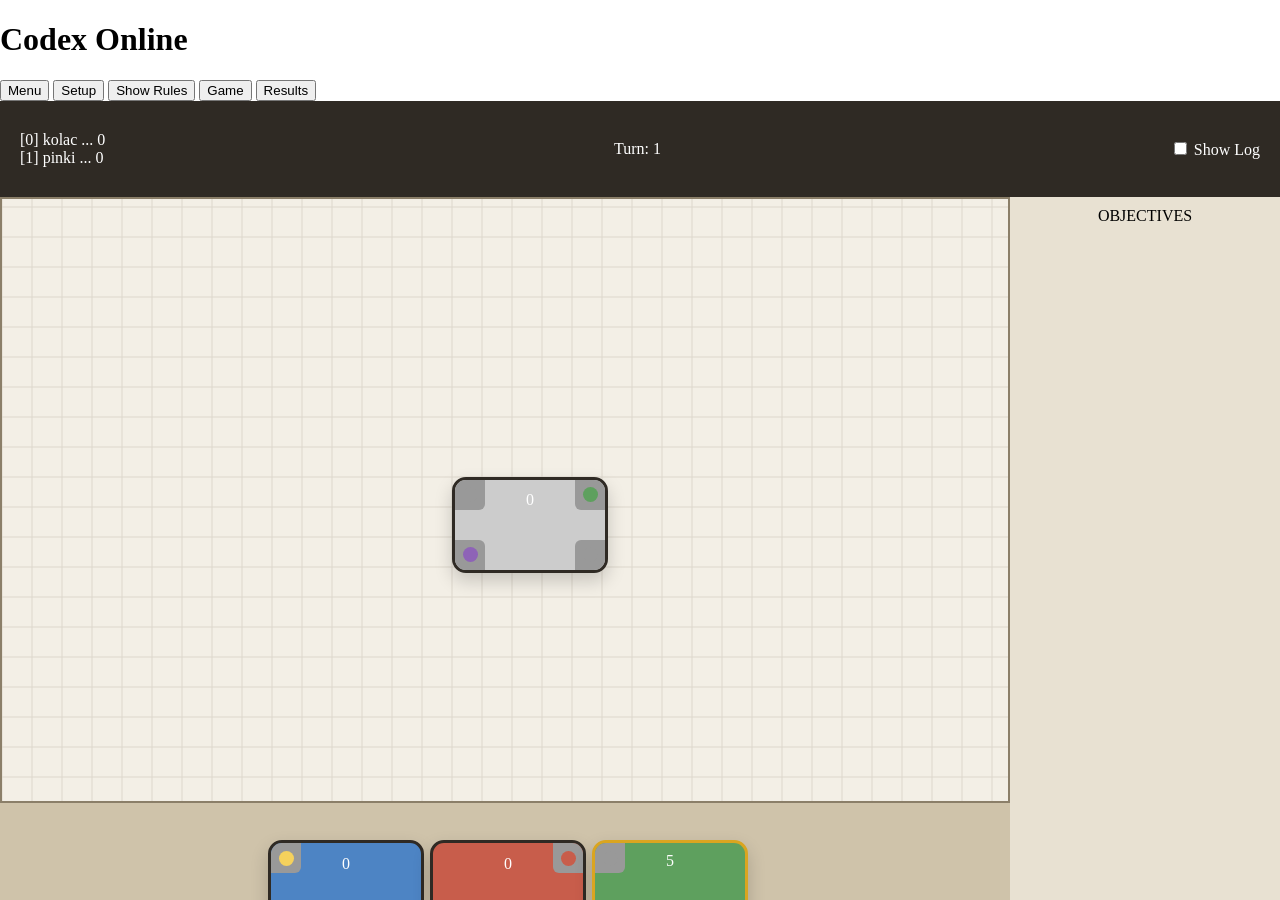
==== sem/src/index.html @ c05deab8 "first animations and corners!" ====
<!DOCTYPE html>
<html lang="en">

<head>
    <meta charset="UTF-8">
    <meta name="viewport" content="width=device-width, initial-scale=1.0">
    <title>Codex Online</title>
    <link rel="stylesheet" href="css/default.css">
    <link rel="stylesheet" href="css/game.css">
    <link rel="stylesheet" href="css/codex_card.css">
</head>

<body>
    <div class="app">
        <header class="app-header">
            <h1>Codex Online</h1>
            <flexbox>
                <button id="menu-button">Menu</button>
                <button id="setup-button">Setup</button>
                <button id="rules-button">Show Rules</button>
                <button id="game-button">Game</button>
                <button id="results-button">Results</button>
            </flexbox>
        </header>

        <main class="app-main">
            <section id="view-menu" hidden>TODO</section>
            <section id="view-setup" hidden>TODO</section>
            <section id="view-rules" hidden>TODO</section>
            <section id="view-game">

                <!-- Header -->
                <header class="game-header">
                    <div id="players-bar">
                        <div class="player active-player">
                            Koláč - 12 Points
                        </div>
                        <div class="player">
                            Pinki - 9 Points
                        </div>
                    </div>

                    <div id="turn-info">
                        Turn: 3 | Koláč
                    </div>
                    <div class="game-settings">
                        <input type="checkbox" name="show-log">
                        <label for="show-log">Show Log</label>
                    </div>
                </header>


                <!-- Main -->
                <div class="game-main">

                    <!-- Board -->
                    <div class="board-wrapper">
                        <div id="board-viewport">
                            <div id="board-container">
                                <svg id="board-svg" viewBox="0 0 6000 3600" preserveAspectRatio="xMidYMid meet">
                                    <rect x="0" y="0" width="6000" height="3600" fill="#f3efe6"></rect>

                                    <g id="board-grid"></g>
                                </svg>

                                <div id="board-cards-layer"></div>
                            </div>
                        </div>
                        <div id="draw-overlay">
                            <div class="draw-modal">
                                <div id="board-draw-layer"></div>
                            </div>
                        </div>
                        <!-- Hand -->
                        <div id="player-hand-layer"></div>
                        <div id="board-drag-layer"></div>
                    </div>



                    <!-- Side -->
                    <aside class="side-panel">
                        OBJECTIVES
                    </aside>

                </div>




            </section>
            <section id="view-results" hidden>TODO</section>
        </main>
    </div>
    <div id="turn-wait"></div>
</body>

<script type="module" src="js/components/codex_card.js"></script>
<script type="module" src="js/app.js"></script>


</html>
---- sem/src/css/game.css ----
html,
body {
    width: 100%;
    margin: 0;
    overflow: hidden;
}

.app {
    width: 100%;
    height: 100vh;
    display: flex;
    flex-direction: column;
    overflow: hidden;
}

.app-main,
#view-game,
.game-main,
.board-wrapper {
    min-width: 0;
}

.app-header {
    flex: 0 0 auto;
}

.app-main {
    flex: 1;
    min-height: 0;
}

#view-game {
    height: 100%;
    display: flex;
    flex-direction: column;
    background: #e8e1d2;
    opacity: 1;

    transition: opacity 0.4s ease, filter 0.4s ease;
}

#view-game.switching-players {
    opacity: 0.25;
    filter: blur(2px);
    transition: opacity 0.4s ease, filter 0.4s ease;
}

.game-header {
    flex: 0 0 auto;
    display: flex;
    justify-content: space-between;
    align-items: center;
    min-height: 72px;
    padding: 12px 20px;
    background: #2f2a24;
    color: white;
}

.game-main {
    flex: 1;
    min-height: 0;
    display: flex;
    overflow: hidden;
}

.board-wrapper {
    flex: 1;
    min-height: 0;
}

#board-viewport {
    max-width: 100%;
    height: 80%;
    overflow: auto;
    padding: 20px;
    border: 2px solid #8b7f69;
    background: #d8cfbd;
}

#board-container {
    position: relative;
    width: var(--board-w);
    height: var(--board-h);

    margin: 0 auto;
    border: 2px solid #8b7f69;
    background: #f3efe6;
}

#board-svg {
    position: absolute;
    inset: 0;
    width: 100%;
    height: 100%;
}

#board-cards-layer {
    position: absolute;
    inset: 0;
    overflow: visible;
}

/* Drag */

#board-drag-layer {
    position: fixed;
    inset: 0;
    z-index: 9999;
    pointer-events: none;
}

#board-drag-layer codex-card {
    position: absolute;
}



/* Grid*/

#board-grid {
    opacity: 0.2;
    stroke: #8a7f6b;
    stroke-width: 1;
}

/* Hand */

#player-hand-layer {
    max-width: 100vw;
    position: relative;
    bottom: 0;
    min-height: 140px;
    display: flex;
    align-items: center;
    justify-content: center;
    gap: 12px;
    padding: 12px;
    background: #cfc3aa;
}

#player-hand-layer>codex-card {
    position: relative;
}



/* Header*/

.active-player {
    color: green;
}

/* Side */

.side-panel {
    width: 250px;
    background: #e8e1d2;
    /*border-left: 1px solid #ccc;*/
    padding: 10px;
    display: flex;
    align-items: center;
    flex-direction: column;
}

/* Hand */

.player-hand {
    height: 140px;
    background: #ddd;
    display: flex;
    justify-content: center;
    align-items: center;
    gap: 10px;
}

/* draw pile */

#draw-overlay {
    position: fixed;
    inset: 0;

    display: flex;
    justify-content: center;
    align-items: center;

    background: rgba(0, 0, 0, 0.6);
    z-index: 9999;

    opacity: 0;
    transform: translateY(100vh);
    /* move down somewhere to hell */
    transition: opacity 1s ease;
}

#draw-overlay.shown {
    opacity: 1;
    transform: translateY(0);
    transition: transform 1s ease, opacity 1s ease;
}

.draw-modal {
    background: #f3efe6;
    border: 2px solid #8b7f69;
    border-radius: 16px;

    padding: 20px;

    max-width: 90vw;
    max-height: 80vh;

    overflow: auto;

    box-shadow: 0 10px 40px rgba(0, 0, 0, 0.5);
}

#board-draw-layer {
    display: flex;
    gap: 30px;
    align-items: center;
}

.draw-section {
    display: flex;
    flex-direction: column;
    gap: 8px;
}

.draw-row {
    display: flex;
    align-items: center;
    gap: 10px;
}

.shown-cards {
    display: flex;
    gap: 8px;
}

.deck-button {
    width: 90px;
    height: 120px;
    border-radius: 12px;
    border: 2px solid #333;
    background: #ddd3bd;
    cursor: pointer;
}

.deck-button.gold {
    background: #d6bc67;
}

#board-draw-layer codex-card {
    position: relative;
}

/* Animations */

#turn-wait {
    position: fixed;
    top: 50%;
    left: 50%;
    z-index: 999;
    background: #2f2a24;
    color: white;
    padding: 12px 24px;
    border-radius: 999px;

    opacity: 0;
    pointer-events: none;

    transform: translateX(-50%) translateY(-20px);
    transition: opacity 0.25s ease, transform 0.25s ease;
}

#turn-wait.visible {
    opacity: 1;
    transform: translateX(-50%) translateY(0);
}
---- sem/src/css/codex_card.css ----
@import "./settings.css";

codex-card {
    position: absolute;
    display: block;
    width: var(--card-w);
    height: var(--card-h);
    cursor: grab;
    user-select: none;
    touch-action: none;
}

.hand-card-enter {
    opacity: 0;
    transform: translateY(40px) rotateY(90deg);
    transition: opacity 0.45s ease, transform 0.45s ease;
}

.hand-card-enter.visible {
    opacity: 1;
    transform: translateY(0) rotateY(0);
}

codex-card.dragging {
    cursor: grabbing;
    z-index: 1000;
}

codex-card .card-root {
    position: relative;
    width: 100%;
    height: 100%;
    border-radius: 14px;
    border: 3px solid #2f2a24;
    background: var(--card-bg, #999);
    box-shadow: 0 8px 18px rgba(0, 0, 0, 0.18);
    color: white;
    overflow: hidden;

    .tl.back {
        border-radius: 20% 0 20% 0;
    }

    .tr.back {
        border-radius: 0 20% 0 20%;
    }

    .bl.back {
        border-radius: 0 20% 0 20%;
    }

    .br.back {
        border-radius: 20% 0 20% 0;
    }
}

codex-card .card-root.golden {
    border: 3px solid goldenrod;
}

codex-card .card-center {
    position: absolute;
    inset: 0;
    display: flex;
    flex-direction: column;
    align-items: center;
    justify-content: space-evenly;
    gap: 4px;
    text-align: center;
}

codex-card .corner.back {
    position: absolute;
    width: var(--unit);
    height: var(--unit);

    color: #222;
    display: flex;
    align-items: center;
    justify-content: center;
    font-size: 12px;
    font-weight: bold;
}

codex-card .corner.back.active {
    background-color: #999;
}

/* Symbol */

.symbol {
    width: 8px;
    height: 8px;
    border: 1px solid black;
    border-radius: 50%;
    margin: auto;
}

.requirements {
    display: flex;
    align-items: center;
    justify-content: space-around;
    gap: 3px;
}

.debug {
    visibility: hidden;
}


codex-card .corner {
    width: 50%;
    height: 50%;
    border-radius: 50%;
    margin: auto;
}

codex-card .tl {
    top: 0px;
    left: 0px;
}

codex-card .tr {
    top: 0px;
    right: 0px;
}

codex-card .br {
    bottom: 0px;
    right: 0px;
}

codex-card .bl {
    bottom: 0px;
    left: 0px;
}

codex-card.dragging {
    z-index: 1000;
}
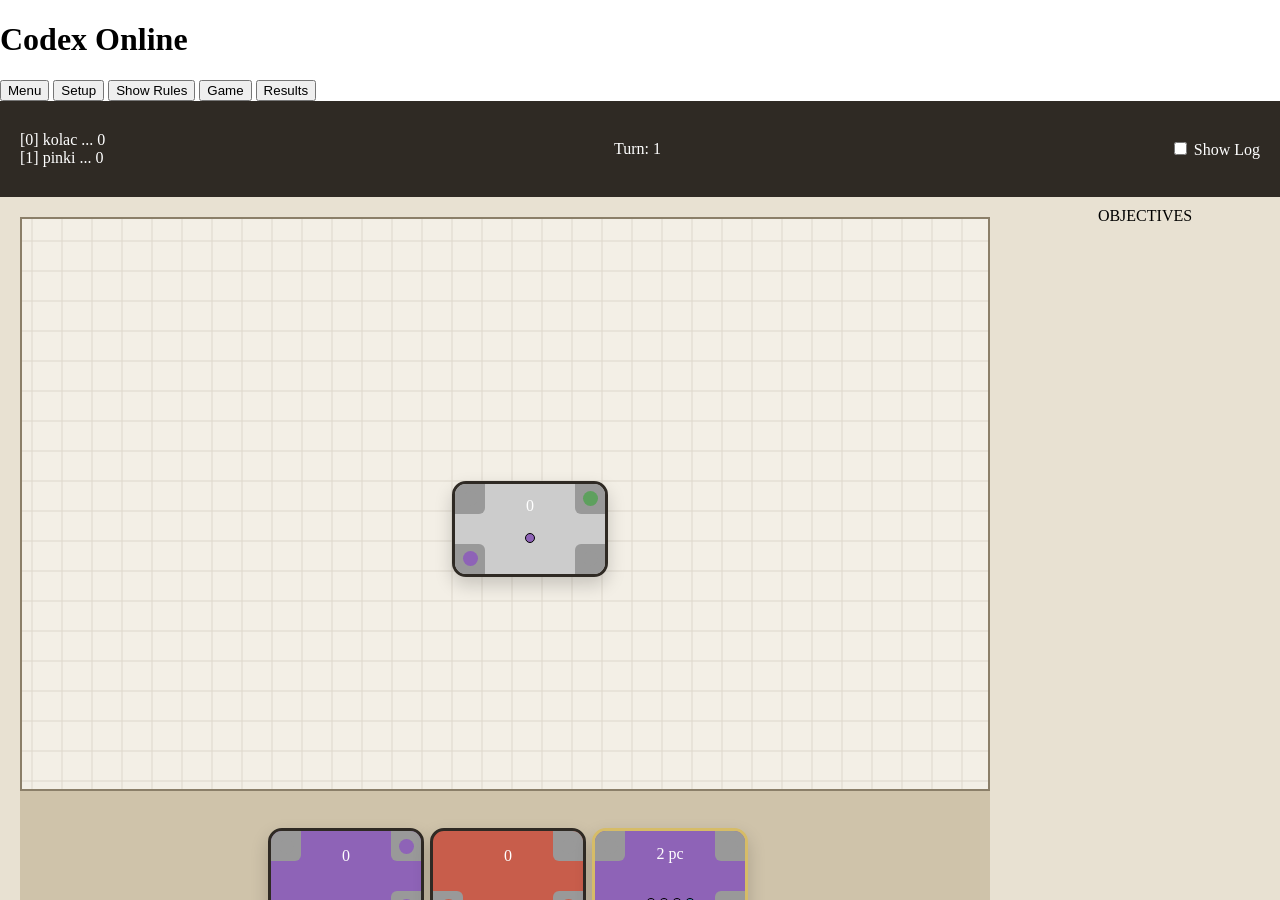
==== commit d387c7c8: "working on menu" ====
--- a/sem/src/index.html
+++ b/sem/src/index.html
@@ -7,6 +7,7 @@
     <title>Codex Online</title>
     <link rel="stylesheet" href="css/default.css">
     <link rel="stylesheet" href="css/game.css">
+    <link rel="stylesheet" href="css/menu.css">
     <link rel="stylesheet" href="css/codex_card.css">
 </head>
 
@@ -24,10 +25,17 @@
         </header>
 
         <main class="app-main">
-            <section id="view-menu" hidden>TODO</section>
-            <section id="view-setup" hidden>TODO</section>
-            <section id="view-rules" hidden>TODO</section>
-            <section id="view-game">
+            <section id="view-menu">
+                <div class="menu-container">
+                    <div class="menu-list">
+                        <button id="play-button">Play</button>
+                        <button id="rules-button">Rules</button>
+                    </div>
+                </div>
+            </section>
+            <section id="view-setup">TODO</section>
+            <section id="view-rules">TODO</section>
+            <section id="view-game" class="show-view">
 
                 <!-- Header -->
                 <header class="game-header">
@@ -89,7 +97,7 @@
 
 
             </section>
-            <section id="view-results" hidden>TODO</section>
+            <section id="view-results">TODO</section>
         </main>
     </div>
     <div id="turn-wait"></div>
--- a/sem/src/css/default.css
+++ b/sem/src/css/default.css
@@ -0,0 +1,9 @@
+
+
+.app-main > section{
+    display: none;
+}
+
+.show-view{
+    display: flex !important;
+}
--- a/sem/src/css/game.css
+++ b/sem/src/css/game.css
@@ -31,9 +31,8 @@
 
 #view-game {
     height: 100%;
-    display: flex;
-    flex-direction: column;
-    background: #e8e1d2;
+    flex-direction: column;
+    background: var(--c-lighter);
     opacity: 1;
 
     transition: opacity 0.4s ease, filter 0.4s ease;
@@ -52,7 +51,7 @@
     align-items: center;
     min-height: 72px;
     padding: 12px 20px;
-    background: #2f2a24;
+    background: var(--c-dark);
     color: white;
 }
 
@@ -66,6 +65,7 @@
 .board-wrapper {
     flex: 1;
     min-height: 0;
+    padding: 20px;
 }
 
 #board-viewport {
@@ -73,8 +73,8 @@
     height: 80%;
     overflow: auto;
     padding: 20px;
-    border: 2px solid #8b7f69;
-    background: #d8cfbd;
+    border: 2px solid var(--c-normal);
+    background: var(--c-light);
 }
 
 #board-container {
@@ -83,8 +83,8 @@
     height: var(--board-h);
 
     margin: 0 auto;
-    border: 2px solid #8b7f69;
-    background: #f3efe6;
+    border: 2px solid var(--c-normal);
+    background: var(--c-board);
 }
 
 #board-svg {
@@ -119,7 +119,7 @@
 
 #board-grid {
     opacity: 0.2;
-    stroke: #8a7f6b;
+    stroke: var(--c-normal);
     stroke-width: 1;
 }
 
@@ -154,7 +154,7 @@
 
 .side-panel {
     width: 250px;
-    background: #e8e1d2;
+    background: var(--c-side);
     /*border-left: 1px solid #ccc;*/
     padding: 10px;
     display: flex;
@@ -166,7 +166,7 @@
 
 .player-hand {
     height: 140px;
-    background: #ddd;
+    background: var(--c-hand);
     display: flex;
     justify-content: center;
     align-items: center;
@@ -199,8 +199,8 @@
 }
 
 .draw-modal {
-    background: #f3efe6;
-    border: 2px solid #8b7f69;
+    background: var(--c-light);
+    border: 2px solid var(--c-normal);
     border-radius: 16px;
 
     padding: 20px;
@@ -241,12 +241,12 @@
     height: 120px;
     border-radius: 12px;
     border: 2px solid #333;
-    background: #ddd3bd;
+    background: var(--c-hand);
     cursor: pointer;
 }
 
 .deck-button.gold {
-    background: #d6bc67;
+    background: var(--c-gold);
 }
 
 #board-draw-layer codex-card {
@@ -260,7 +260,7 @@
     top: 50%;
     left: 50%;
     z-index: 999;
-    background: #2f2a24;
+    background: var(--c-dark);
     color: white;
     padding: 12px 24px;
     border-radius: 999px;
--- a/sem/src/css/menu.css
+++ b/sem/src/css/menu.css
@@ -0,0 +1,33 @@
+.menu-container{
+    width: 100vw;
+    height: 100vh;
+    background: var(--c-light);
+}
+
+.menu-list{
+    width: 30%;
+    margin: auto;
+    padding-top: 200px;
+    display: flex;
+    align-items: center;
+    gap: 60px;
+    flex-direction: column;
+    justify-content: space-around;
+    align-content: center;
+}
+
+.menu-list button{
+    font-family: 'Segoe UI', Tahoma, Geneva, Verdana, sans-serif;
+    font-size: 48px;
+    background: var(--c-normal);
+    padding: 20px;
+    min-width: 450px;
+    border-radius: 20px;
+    box-shadow: 0 10px 40px rgba(0, 0, 0, 0.5);
+
+    transition: transform 0.2s ease;
+}
+
+.menu-list button:hover{
+    transform: translateY(-5px);
+}
--- a/sem/src/css/codex_card.css
+++ b/sem/src/css/codex_card.css
@@ -31,7 +31,7 @@
     width: 100%;
     height: 100%;
     border-radius: 14px;
-    border: 3px solid #2f2a24;
+    border: 3px solid var(--c-dark);
     background: var(--card-bg, #999);
     box-shadow: 0 8px 18px rgba(0, 0, 0, 0.18);
     color: white;
@@ -55,7 +55,7 @@
 }
 
 codex-card .card-root.golden {
-    border: 3px solid goldenrod;
+    border: 3px solid var(--c-gold);
 }
 
 codex-card .card-center {
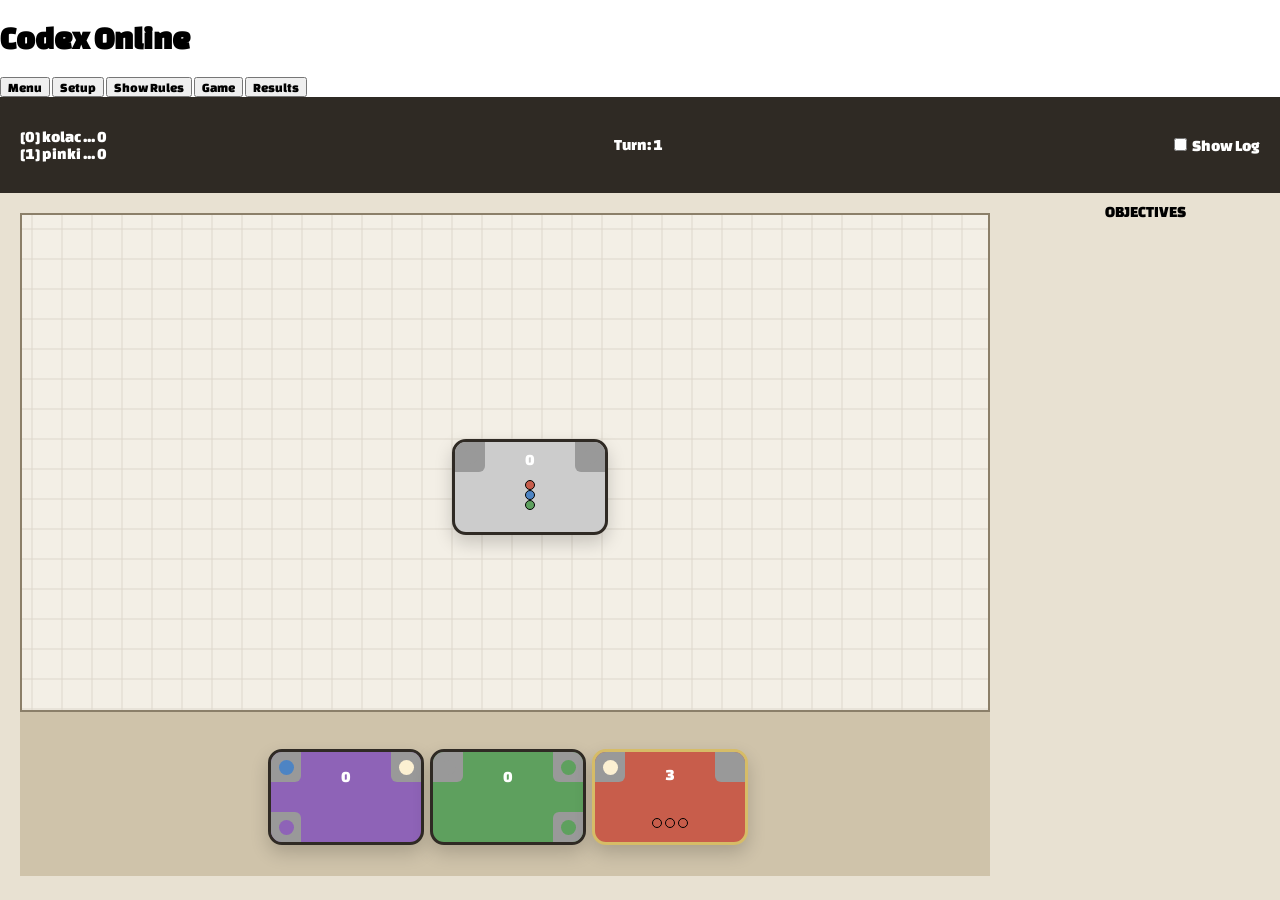
==== commit b124b351: "finish rules pictures" ====
--- a/sem/src/index.html
+++ b/sem/src/index.html
@@ -5,9 +5,11 @@
     <meta charset="UTF-8">
     <meta name="viewport" content="width=device-width, initial-scale=1.0">
     <title>Codex Online</title>
+    <link rel="stylesheet" href="css/settings.css">
     <link rel="stylesheet" href="css/default.css">
     <link rel="stylesheet" href="css/game.css">
     <link rel="stylesheet" href="css/menu.css">
+    <link rel="stylesheet" href="css/rules.css">
     <link rel="stylesheet" href="css/codex_card.css">
 </head>
 
@@ -28,13 +30,19 @@
             <section id="view-menu">
                 <div class="menu-container">
                     <div class="menu-list">
-                        <button id="play-button">Play</button>
-                        <button id="rules-button">Rules</button>
+                        <button class="menu-play-button">Play</button>
+                        <button class="menu-rules-button">Rules</button>
                     </div>
                 </div>
             </section>
             <section id="view-setup">TODO</section>
-            <section id="view-rules">TODO</section>
+            <section id="view-rules">
+                <div class="rules-container">
+                    <img src="sources/rules1.png" class="current-show">
+                    <img src="sources/rules2.png">
+                    <img src="sources/rules3.png">
+                </div>
+            </section>
             <section id="view-game" class="show-view">
 
                 <!-- Header -->
@@ -105,6 +113,8 @@
 
 <script type="module" src="js/components/codex_card.js"></script>
 <script type="module" src="js/app.js"></script>
+<script type="module" src="js/menu/menu.js"></script>
+<script type="module" src="js/menu/rules.js"></script>
 
 
 </html>
--- a/sem/src/css/settings.css
+++ b/sem/src/css/settings.css
@@ -0,0 +1,22 @@
+:root {
+    --unit: 30px;
+    --card-w: 150px;
+    --card-h: 90px;
+    --board-w: 6000px;
+    --board-h: 3600px;
+
+    --c-lighter: #e8e1d2;
+    --c-light: #d8cfbd;
+    --c-normal: #8b7f69;
+    --c-dark: #2f2a24;
+
+    --c-board: #f3efe6;
+    --c-side: #e8e1d2;
+    --c-hand: #ddd;
+    --c-gold: #d6bc67;
+}
+
+@font-face {
+    font-family: Changa_One;
+    src: url('../fonts/Changa_One/ChangaOne-Regular.ttf');
+}
--- a/sem/src/css/default.css
+++ b/sem/src/css/default.css
@@ -1,9 +1,11 @@
+* {
+    font-family: Changa_One;
+}
 
-
-.app-main > section{
+.app-main>section {
     display: none;
 }
 
-.show-view{
+.show-view {
     display: flex !important;
 }
--- a/sem/src/css/game.css
+++ b/sem/src/css/game.css
@@ -70,7 +70,7 @@
 
 #board-viewport {
     max-width: 100%;
-    height: 80%;
+    max-height: calc(100% - 140px - 72px);
     overflow: auto;
     padding: 20px;
     border: 2px solid var(--c-normal);
--- a/sem/src/css/menu.css
+++ b/sem/src/css/menu.css
@@ -1,10 +1,12 @@
-.menu-container{
+
+
+.menu-container {
     width: 100vw;
     height: 100vh;
     background: var(--c-light);
 }
 
-.menu-list{
+.menu-list {
     width: 30%;
     margin: auto;
     padding-top: 200px;
@@ -16,8 +18,9 @@
     align-content: center;
 }
 
-.menu-list button{
-    font-family: 'Segoe UI', Tahoma, Geneva, Verdana, sans-serif;
+.menu-list button {
+    font-family: Changa_One;
+    font-weight: 500;
     font-size: 48px;
     background: var(--c-normal);
     padding: 20px;
@@ -28,6 +31,6 @@
     transition: transform 0.2s ease;
 }
 
-.menu-list button:hover{
+.menu-list button:hover {
     transform: translateY(-5px);
-}
+}
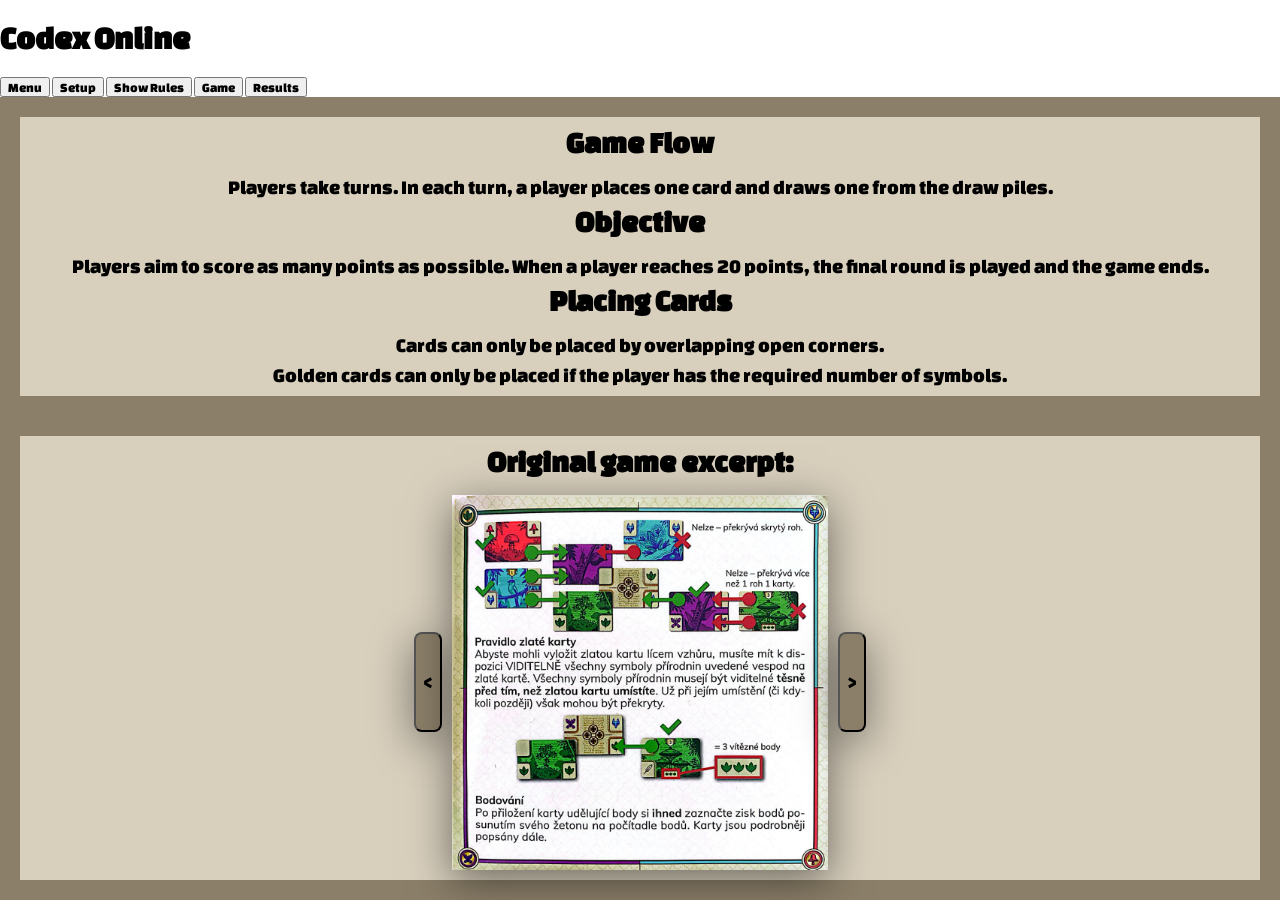
==== commit daab161e: "rules-done" ====
--- a/sem/src/index.html
+++ b/sem/src/index.html
@@ -36,29 +36,48 @@
                 </div>
             </section>
             <section id="view-setup">TODO</section>
-            <section id="view-rules">
-                <div class="rules-container">
-                    <img src="sources/rules1.png" class="current-show">
-                    <img src="sources/rules2.png">
-                    <img src="sources/rules3.png">
+            <section id="view-rules" class="show-view">
+                <div class="rules-page">
+                    <div class="written-rules">
+                        <h2>Game Flow</h2>
+                        <p>Players take turns. In each turn, a player places one card and draws one from the draw piles.
+                        </p>
+
+                        <h2>Objective</h2>
+                        <p>Players aim to score as many points as possible. When a player reaches 20 points, the final
+                            round
+                            is played and the game ends.</p>
+
+                        <h2>Placing Cards</h2>
+                        <p>Cards can only be placed by overlapping open corners.</p>
+                        <p>Golden cards can only be placed if the player has the required number of symbols.</p>
+                    </div>
+                    <div class="original-rules">
+                        <h2>Original game excerpt:</h2>
+                        <div class="rules-container">
+                            <button id="rules-prev">&lt</button>
+                            <div class="rules-images">
+                                <img src="sources/rules1.png" class="current-show">
+                                <img src="sources/rules2.png">
+                                <img src="sources/rules3.png">
+                            </div>
+                            <button id="rules-next">&gt</button>
+
+
+                        </div>
+                    </div>
                 </div>
             </section>
-            <section id="view-game" class="show-view">
+            <section id="view-game">
 
                 <!-- Header -->
                 <header class="game-header">
                     <div id="players-bar">
-                        <div class="player active-player">
-                            Koláč - 12 Points
-                        </div>
-                        <div class="player">
-                            Pinki - 9 Points
-                        </div>
+                        <div class="player active-player"></div>
+                        <div class="player"></div>
                     </div>
 
-                    <div id="turn-info">
-                        Turn: 3 | Koláč
-                    </div>
+                    <div id="turn-info"></div>
                     <div class="game-settings">
                         <input type="checkbox" name="show-log">
                         <label for="show-log">Show Log</label>
--- a/sem/src/css/settings.css
+++ b/sem/src/css/settings.css
@@ -14,9 +14,15 @@
     --c-side: #e8e1d2;
     --c-hand: #ddd;
     --c-gold: #d6bc67;
+
+    
+}
+* {
+    box-sizing: border-box;
 }
 
 @font-face {
     font-family: Changa_One;
+    font-weight: 100;
     src: url('../fonts/Changa_One/ChangaOne-Regular.ttf');
 }
--- a/sem/src/css/rules.css
+++ b/sem/src/css/rules.css
@@ -0,0 +1,96 @@
+#view-rules {
+    max-height: 100%;
+}
+
+.rules-page {
+    display: flex;
+    flex-direction: column;
+    width: 100%;
+    margin: 0;
+    padding: 0;
+}
+
+.written-rules,
+.original-rules {
+
+    border: 20px solid var(--c-normal);
+    background: var(--c-light);
+    width: calc(100%);
+
+    display: flex;
+    align-items: center;
+    flex-direction: column;
+    gap: 8px;
+    padding: 10px;
+
+    h2 {
+        font-size: 30px;
+        padding: 0;
+        margin: 0 0 10px 0;
+    }
+
+    p {
+        font-size: 20px;
+        padding: 0;
+        margin: 0;
+    }
+}
+
+.written-rules {
+    flex: 0 0 auto;
+}
+
+.original-rules {
+    flex: 1;
+    min-height: 0;
+    /* very important */
+}
+
+.original-rules h2 {
+    flex: 0 0 auto;
+}
+
+.rules-container {
+    flex: 1;
+    min-height: 0;
+    /* very important */
+
+    display: flex;
+    align-items: center;
+    justify-content: center;
+
+    gap: 10px;
+
+
+}
+
+.rules-images {
+    flex: 1;
+    min-height: 0;
+    height: 100%;
+
+    display: flex;
+    align-items: center;
+    justify-content: center;
+}
+
+.rules-images img {
+    display: none;
+    max-width: 100%;
+    max-height: 100%;
+    object-fit: contain;
+    box-shadow: 0 10px 40px rgba(0, 0, 0, 0.5);
+}
+
+.rules-images img.current-show {
+    display: block;
+}
+
+.rules-container button {
+    height: 100px;
+    font-size: 20px;
+    cursor: pointer;
+    background: var(--c-normal);
+    border-radius: 8px;
+    box-shadow: 0 10px 40px rgba(0, 0, 0, 0.5);
+}
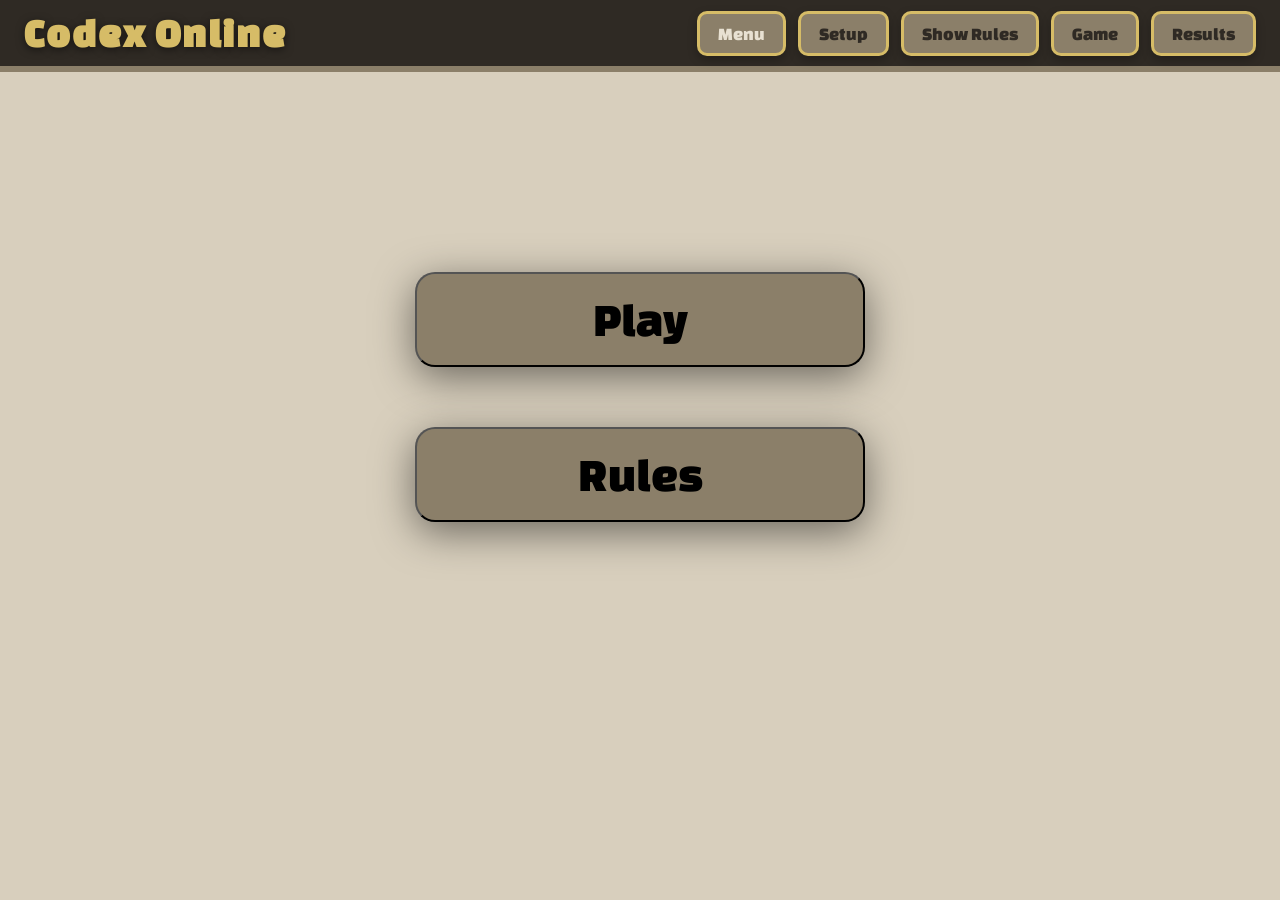
==== commit fac3e683: "progress, next do end-game" ====
--- a/sem/src/index.html
+++ b/sem/src/index.html
@@ -10,6 +10,7 @@
     <link rel="stylesheet" href="css/game.css">
     <link rel="stylesheet" href="css/menu.css">
     <link rel="stylesheet" href="css/rules.css">
+    <link rel="stylesheet" href="css/setup.css">
     <link rel="stylesheet" href="css/codex_card.css">
 </head>
 
@@ -17,17 +18,17 @@
     <div class="app">
         <header class="app-header">
             <h1>Codex Online</h1>
-            <flexbox>
-                <button id="menu-button">Menu</button>
+            <div>
+                <button id="menu-button" class="selected">Menu</button>
                 <button id="setup-button">Setup</button>
                 <button id="rules-button">Show Rules</button>
                 <button id="game-button">Game</button>
                 <button id="results-button">Results</button>
-            </flexbox>
+            </div>
         </header>
 
         <main class="app-main">
-            <section id="view-menu">
+            <section id="view-menu" class="show-view">
                 <div class="menu-container">
                     <div class="menu-list">
                         <button class="menu-play-button">Play</button>
@@ -35,8 +36,18 @@
                     </div>
                 </div>
             </section>
-            <section id="view-setup">TODO</section>
-            <section id="view-rules" class="show-view">
+            <section id="view-setup">
+                <form id="setup-form">
+                    <label for="setup-player-count">Player Selection</label>
+                    <input type="number" id="setup-player-count" name="player-count" value="1" min="1" max="4">
+                    <div>
+                        <input type="text" name="setup-usernames[]" placeholder="Player1">
+                    </div>
+                    <input type="submit" value="Play">
+                </form>
+
+            </section>
+            <section id="view-rules">
                 <div class="rules-page">
                     <div class="written-rules">
                         <h2>Game Flow</h2>
@@ -55,16 +66,19 @@
                     <div class="original-rules">
                         <h2>Original game excerpt:</h2>
                         <div class="rules-container">
-                            <button id="rules-prev">&lt</button>
-                            <div class="rules-images">
-                                <img src="sources/rules1.png" class="current-show">
-                                <img src="sources/rules2.png">
-                                <img src="sources/rules3.png">
+                            <button id="rules-prev" class="rules-arrow">&lt;</button>
+
+                            <div class="rules-stage">
+                                <div class="rules-images">
+                                    <img alt="Rules" src="sources/rules1.png" class="current-show">
+                                    <img alt="Rules" src="sources/rules2.png">
+                                    <img alt="Rules" src="sources/rules3.png">
+                                </div>
                             </div>
-                            <button id="rules-next">&gt</button>
 
-
+                            <button id="rules-next" class="rules-arrow">&gt;</button>
                         </div>
+                        <button id="rules-back">Back</button>
                     </div>
                 </div>
             </section>
@@ -79,8 +93,6 @@
 
                     <div id="turn-info"></div>
                     <div class="game-settings">
-                        <input type="checkbox" name="show-log">
-                        <label for="show-log">Show Log</label>
                     </div>
                 </header>
 
@@ -133,6 +145,7 @@
 <script type="module" src="js/components/codex_card.js"></script>
 <script type="module" src="js/app.js"></script>
 <script type="module" src="js/menu/menu.js"></script>
+<script type="module" src="js/menu/setup.js"></script>
 <script type="module" src="js/menu/rules.js"></script>
 
 
--- a/sem/src/css/default.css
+++ b/sem/src/css/default.css
@@ -8,4 +8,48 @@
 
 .show-view {
     display: flex !important;
+}
+
+.app-header {
+    height: 72px;
+    
+    display: flex;
+    align-items: center;
+    justify-content: space-between;
+    padding: 12px 24px;
+
+    background: var(--c-dark);
+    border-bottom: 6px solid var(--c-normal);
+    color: var(--c-lighter);
+    box-shadow: 0 4px 20px rgba(0, 0, 0, 0.35);
+
+    h1 {
+        margin: 0;
+        font-size: 40px;
+        letter-spacing: 2px;
+        color: var(--c-gold);
+        text-shadow: 0 2px 8px rgba(0, 0, 0, 0.5);
+    }
+
+    div {
+        display: flex;
+        gap: 12px;
+        flex-wrap: wrap;
+
+        button {
+            padding: 10px 18px;
+            font-size: 18px;
+            cursor: pointer;
+
+            color: var(--c-dark);
+            background: var(--c-normal);
+            border: 3px solid var(--c-gold);
+            border-radius: 10px;
+            box-shadow: 0 4px 10px rgba(0, 0, 0, 0.25);
+        }
+
+        button.selected {
+           color: var(--c-lighter); 
+        }
+    }
 }
--- a/sem/src/css/rules.css
+++ b/sem/src/css/rules.css
@@ -6,6 +6,7 @@
     display: flex;
     flex-direction: column;
     width: 100%;
+    max-height: calc(100vh - 72px);
     margin: 0;
     padding: 0;
 }
@@ -43,30 +44,35 @@
 .original-rules {
     flex: 1;
     min-height: 0;
-    /* very important */
 }
 
 .original-rules h2 {
     flex: 0 0 auto;
 }
 
+.original-rules button {
+    margin: 10px;
+    padding: 20px;
+    font-size: 40px;
+    background: var(--c-normal);
+    border-radius: 8px;
+    box-shadow: 0 10px 40px rgba(0, 0, 0, 0.5);
+}
+
 .rules-container {
     flex: 1;
-    min-height: 0;
-    /* very important */
+    width: 100%;
 
-    display: flex;
+    display: grid;
+    grid-template-columns: 60px minmax(0, 1fr) 60px;
     align-items: center;
-    justify-content: center;
+    gap: 16px;
 
-    gap: 10px;
-
-
+    perspective: 1400px;
 }
 
-.rules-images {
-    flex: 1;
-    min-height: 0;
+.rules-stage {
+    width: 100%;
     height: 100%;
 
     display: flex;
@@ -74,23 +80,74 @@
     justify-content: center;
 }
 
+.rules-images {
+    position: relative;
+
+    width: 100%;
+    height: 100%;
+    min-height: 0;
+
+    display: flex;
+    align-items: center;
+    justify-content: center;
+}
+
 .rules-images img {
-    display: none;
+    position: absolute;
+    inset: 0;
+    margin: auto;
+    width: auto;
+    height: 100%;
     max-width: 100%;
-    max-height: 100%;
     object-fit: contain;
-    box-shadow: 0 10px 40px rgba(0, 0, 0, 0.5);
+
+    opacity: 0;
+    pointer-events: none;
+
+    transform: translateX(0) scale(0.75) rotateY(0deg);
+    transition: transform 0.6s ease, opacity 0.6s ease, filter 0.6s ease;
+
+    filter: blur(2px);
+    border-radius: 10px;
+    box-shadow: 0 14px 45px rgba(0, 0, 0, 0.45);
 }
 
 .rules-images img.current-show {
-    display: block;
+    opacity: 1;
+    z-index: 3;
+    pointer-events: auto;
+
+    transform: translateX(0) scale(1) rotateY(0deg);
+    filter: blur(0);
 }
 
-.rules-container button {
-    height: 100px;
-    font-size: 20px;
+.rules-images img.hidden-left {
+    opacity: 0.35;
+    z-index: 2;
+
+    transform: translateX(-55%) scale(0.78) rotateY(35deg);
+}
+
+.rules-images img.hidden-right {
+    opacity: 0.35;
+    z-index: 2;
+
+    transform: translateX(55%) scale(0.78) rotateY(-35deg);
+}
+
+.rules-arrow {
+    display: flex;
+    align-items: center;
+    justify-content: center;
+
+    width: 54px;
+    height: 74px;
+    font-size: 30px;
+    font-weight: bold;
     cursor: pointer;
-    background: var(--c-normal);
-    border-radius: 8px;
-    box-shadow: 0 10px 40px rgba(0, 0, 0, 0.5);
+
+    color: var(--c-lighter);
+    background: var(--c-dark);
+    border: 4px solid var(--c-normal);
+    border-radius: 14px;
 }
--- a/sem/src/css/setup.css
+++ b/sem/src/css/setup.css
@@ -0,0 +1,58 @@
+#view-setup {
+    /*border: 20px solid var(--c-normal);*/
+    background: var(--c-light);
+    height: 100%;
+}
+
+#setup-form {
+    width: min(600px, 90vw);
+    height: min-content;
+    margin: 80px auto;
+    padding: 24px;
+
+    background: var(--c-light);
+    border: 12px solid var(--c-normal);
+    border-radius: 18px;
+
+    display: flex;
+
+    flex-direction: column;
+    gap: 18px;
+
+    color: var(--c-dark);
+    box-shadow: 0 12px 35px rgba(0, 0, 0, 0.25);
+}
+
+#setup-form label {
+    font-size: 30px;
+    font-weight: bold;
+    text-align: center;
+}
+
+#setup-form input {
+    width: 100%;
+    padding: 12px 14px;
+
+    font-size: 18px;
+    font-family: inherit;
+
+    color: var(--c-dark);
+    background: var(--c-board);
+
+    border: 3px solid var(--c-normal);
+    border-radius: 10px;
+
+    outline: none;
+}
+
+#setup-form input[type="submit"] {
+    margin-top: 40px;
+    border-color: var(--c-gold);
+    border-width: 5px;
+}
+
+#setup-form div {
+    display: flex;
+    flex-direction: column;
+    gap: 10px;
+}
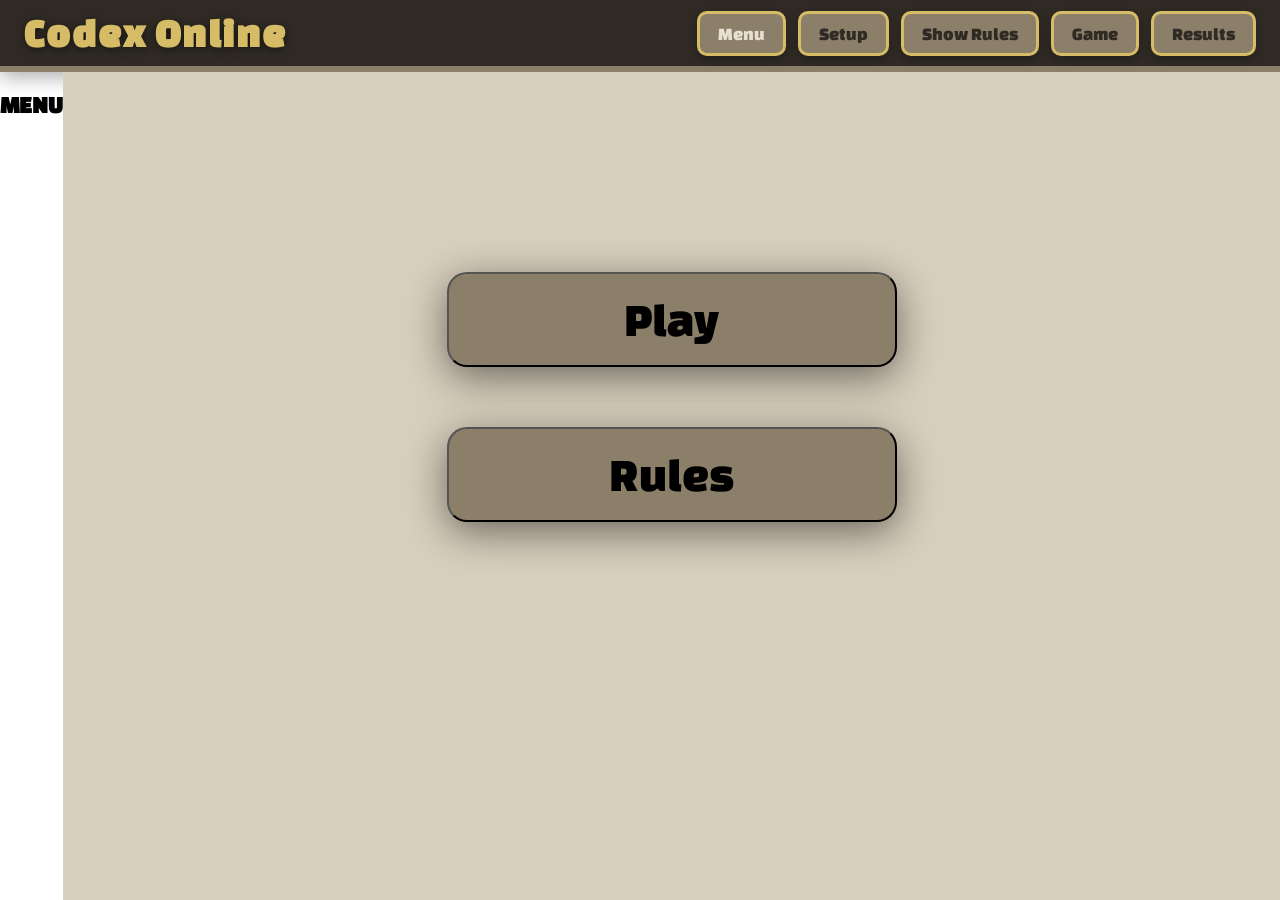
==== commit f310ec28: "only comments and documentation left" ====
--- a/sem/src/index.html
+++ b/sem/src/index.html
@@ -11,6 +11,7 @@
     <link rel="stylesheet" href="css/menu.css">
     <link rel="stylesheet" href="css/rules.css">
     <link rel="stylesheet" href="css/setup.css">
+    <link rel="stylesheet" href="css/results.css">
     <link rel="stylesheet" href="css/codex_card.css">
 </head>
 
@@ -29,6 +30,7 @@
 
         <main class="app-main">
             <section id="view-menu" class="show-view">
+                <h2>MENU</h2>
                 <div class="menu-container">
                     <div class="menu-list">
                         <button class="menu-play-button">Play</button>
@@ -37,9 +39,11 @@
                 </div>
             </section>
             <section id="view-setup">
+                <h2>SETUP</h2>
                 <form id="setup-form">
                     <label for="setup-player-count">Player Selection</label>
-                    <input type="number" id="setup-player-count" name="player-count" value="1" min="1" max="4">
+                    <input type="number" id="setup-player-count" name="player-count" value="1" min="1" max="4"
+                        autofocus>
                     <div>
                         <input type="text" name="setup-usernames[]" placeholder="Player1">
                     </div>
@@ -48,6 +52,7 @@
 
             </section>
             <section id="view-rules">
+                <h2>RULES</h2>
                 <div class="rules-page">
                     <div class="written-rules">
                         <h2>Game Flow</h2>
@@ -83,10 +88,10 @@
                 </div>
             </section>
             <section id="view-game">
-
                 <!-- Header -->
                 <header class="game-header">
                     <div id="players-bar">
+                        <h3>Leaderboard</h3>
                         <div class="player active-player"></div>
                         <div class="player"></div>
                     </div>
@@ -136,17 +141,32 @@
 
 
             </section>
-            <section id="view-results">TODO</section>
+            <section id="view-results">
+                <h2>RESULTS</h2>
+                <div class="winner-card">
+                    No Winner yet!
+                </div>
+                <div class="results-grid">
+                </div>
+
+                <h2>Previous Results</h2>
+                <div class="history-list">
+
+                </div>
+                <button id="clear-results-button">Clear History</button>
+            </section>
         </main>
     </div>
     <div id="turn-wait"></div>
+
+    <script type="module" src="js/components/codex_card.js"></script>
+    <script type="module" src="js/app.js"></script>
+    <script type="module" src="js/menu/menu.js"></script>
+    <script type="module" src="js/menu/setup.js"></script>
+    <script type="module" src="js/menu/rules.js"></script>
 </body>
 
-<script type="module" src="js/components/codex_card.js"></script>
-<script type="module" src="js/app.js"></script>
-<script type="module" src="js/menu/menu.js"></script>
-<script type="module" src="js/menu/setup.js"></script>
-<script type="module" src="js/menu/rules.js"></script>
+
 
 
 </html>
--- a/sem/src/css/results.css
+++ b/sem/src/css/results.css
@@ -0,0 +1,161 @@
+#view-results {
+    min-height: calc(100vh - 72px);
+    padding: 30px;
+
+    display: flex;
+    flex-direction: column;
+    align-items: center;
+    gap: 30px;
+
+    background: var(--c-light);
+    color: var(--c-dark);
+}
+
+.winner-card {
+    width: min(420px, 90vw);
+    padding: 28px;
+
+    text-align: center;
+
+    background: var(--c-light);
+    border: 10px solid var(--c-gold);
+    border-radius: 22px;
+    box-shadow: 0 16px 45px rgba(0, 0, 0, 0.35);
+
+    animation: winner-pop 0.8s ease;
+}
+
+.winner-card .winner-label {
+    font-size: 18px;
+    font-weight: bold;
+}
+
+.winner-card h2 {
+    margin: 10px 0;
+    font-size: 42px;
+}
+
+.winner-card p {
+    margin: 0;
+    font-size: 26px;
+    font-weight: bold;
+}
+
+.results-grid {
+    width: min(900px, 100%);
+    display: grid;
+    grid-template-columns: repeat(auto-fit, minmax(180px, 1fr));
+    gap: 20px;
+}
+
+.player-result {
+    padding: 20px;
+
+    background: var(--c-lighter);
+    border: 6px solid var(--c-normal);
+    border-radius: 18px;
+
+    text-align: center;
+    box-shadow: 0 10px 25px rgba(0, 0, 0, 0.25);
+}
+
+.player-result:first-child {
+    border-color: var(--c-gold);
+    background: linear-gradient(135deg,
+            var(--c-lighter),
+            var(--c-gold));
+}
+
+.player-rank {
+    font-size: 24px;
+    font-weight: bold;
+}
+
+.player-result h3 {
+    margin: 10px 0;
+    font-size: 30px;
+}
+
+.player-result p {
+    margin: 0;
+    font-size: 20px;
+    font-weight: bold;
+}
+
+@keyframes winner-pop {
+    from {
+        opacity: 0;
+        transform: scale(0.75) rotateX(20deg);
+    }
+
+    to {
+        opacity: 1;
+        transform: scale(1) rotateX(0);
+    }
+}
+
+.history-list {
+    width: min(900px, 100%);
+
+    display: flex;
+    flex-direction: column;
+    gap: 16px;
+}
+
+.history-game {
+    padding: 18px;
+
+    background: var(--c-light);
+    border: 6px solid var(--c-normal);
+    border-radius: 18px;
+
+    box-shadow: 0 8px 22px rgba(0, 0, 0, 0.22);
+
+    h3 {
+        margin: 0;
+        font-size: 24px;
+    }
+
+    .history-date {
+        margin: 4px 0 12px 0;
+        opacity: 0.75;
+    }
+}
+
+.history-players {
+    display: flex;
+    flex-direction: column;
+    gap: 8px;
+}
+
+.history-player {
+    display: grid;
+    grid-template-columns: 50px 1fr 80px;
+    align-items: center;
+
+    padding: 10px 12px;
+
+    background: var(--c-lighter);
+    border: 3px solid var(--c-normal);
+    border-radius: 10px;
+}
+
+.empty-history {
+    font-size: 20px;
+    opacity: 0.8;
+}
+
+#clear-results-button {
+    padding: 10px 24px;
+
+    font-size: 20px;
+    font-weight: bold;
+
+    color: var(--c-lighter);
+    background: var(--c-dark);
+
+    border: 4px solid var(--c-normal);
+    border-radius: 12px;
+
+    cursor: pointer;
+}
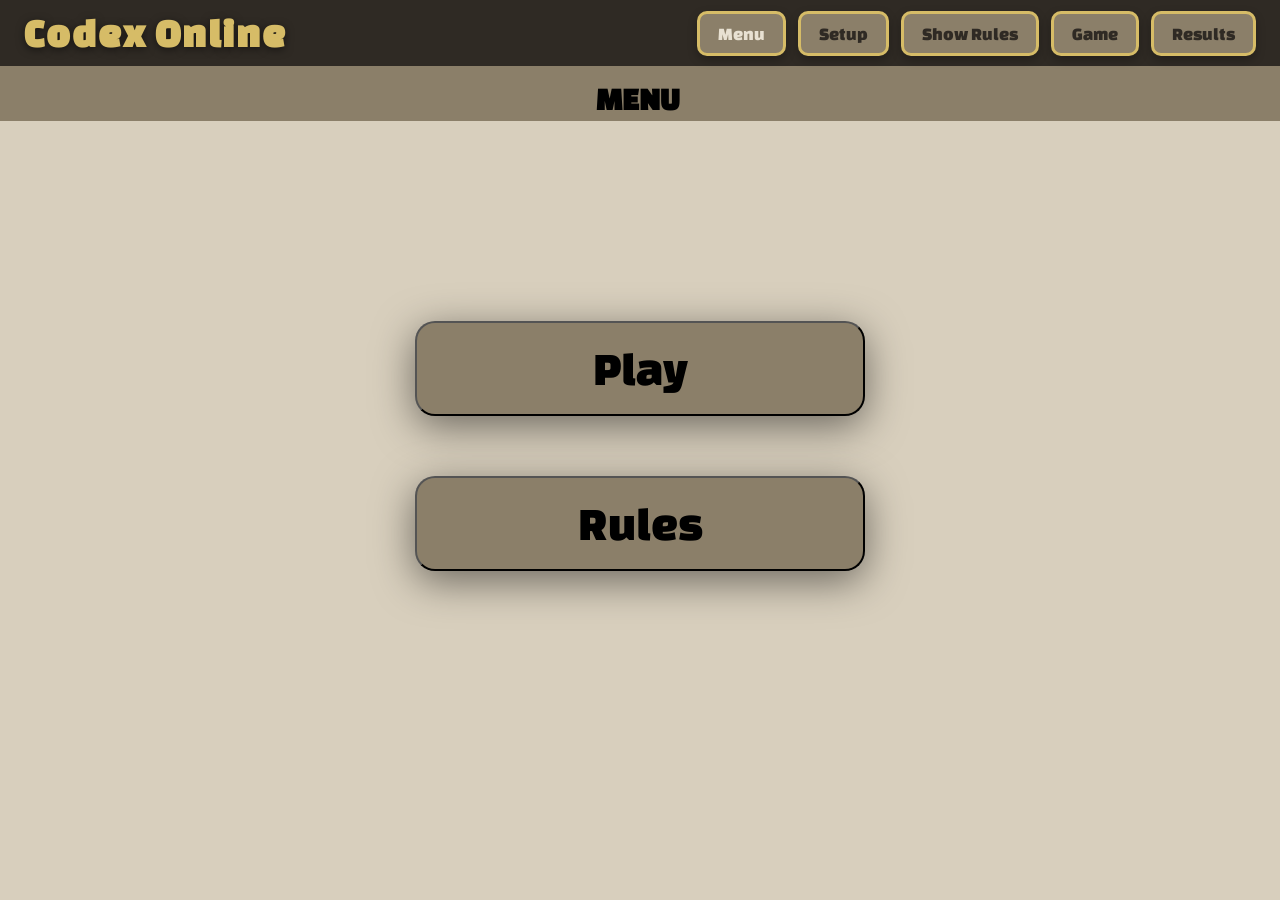
==== commit 1257a68b: "comments" ====
--- a/sem/src/index.html
+++ b/sem/src/index.html
@@ -29,6 +29,7 @@
         </header>
 
         <main class="app-main">
+            <!-- MENU -->
             <section id="view-menu" class="show-view">
                 <h2>MENU</h2>
                 <div class="menu-container">
@@ -38,6 +39,7 @@
                     </div>
                 </div>
             </section>
+            <!-- SETUP -->
             <section id="view-setup">
                 <h2>SETUP</h2>
                 <form id="setup-form">
@@ -51,6 +53,7 @@
                 </form>
 
             </section>
+            <!-- RULES -->
             <section id="view-rules">
                 <h2>RULES</h2>
                 <div class="rules-page">
@@ -60,9 +63,8 @@
                         </p>
 
                         <h2>Objective</h2>
-                        <p>Players aim to score as many points as possible. When a player reaches 20 points, the final
-                            round
-                            is played and the game ends.</p>
+                        <p>Players aim to score as many points as possible. When a player reaches 10 points, the final
+                            round is played and the game ends.</p>
 
                         <h2>Placing Cards</h2>
                         <p>Cards can only be placed by overlapping open corners.</p>
@@ -87,13 +89,13 @@
                     </div>
                 </div>
             </section>
+            <!-- GAME -->
             <section id="view-game">
                 <!-- Header -->
+                 <h2>Codex</h2>
                 <header class="game-header">
+                    
                     <div id="players-bar">
-                        <h3>Leaderboard</h3>
-                        <div class="player active-player"></div>
-                        <div class="player"></div>
                     </div>
 
                     <div id="turn-info"></div>
@@ -141,6 +143,7 @@
 
 
             </section>
+            <!-- RESULTS -->
             <section id="view-results">
                 <h2>RESULTS</h2>
                 <div class="winner-card">
--- a/sem/src/css/settings.css
+++ b/sem/src/css/settings.css
@@ -17,6 +17,7 @@
 
     
 }
+
 * {
     box-sizing: border-box;
 }
--- a/sem/src/css/default.css
+++ b/sem/src/css/default.css
@@ -1,5 +1,5 @@
 * {
-    font-family: Changa_One;
+    font-family: Changa_One; /* https://fonts.google.com/selection?preview.script=Latn */
 }
 
 .app-main>section {
@@ -52,4 +52,17 @@
            color: var(--c-lighter); 
         }
     }
-}+}
+
+section {
+    background: var(--c-normal);
+    margin: 0;
+    padding: 0;
+
+    & > h2 {
+        align-self: center;
+        font-size: 32px;
+        padding: 5px 5px 0 0;
+        margin: 5px;
+    }
+}
--- a/sem/src/css/game.css
+++ b/sem/src/css/game.css
@@ -32,7 +32,7 @@
 #view-game {
     height: 100%;
     flex-direction: column;
-    background: var(--c-lighter);
+    background: var(--c-normal);
     opacity: 1;
 
     transition: opacity 0.4s ease, filter 0.4s ease;
@@ -67,7 +67,7 @@
     min-height: 0;
     padding: 20px;
 }
-
+ /* only visible in viewport*/
 #board-viewport {
     max-width: 100%;
     max-height: calc(100% - 140px - 72px);
@@ -100,8 +100,6 @@
     overflow: visible;
 }
 
-/* Drag */
-
 #board-drag-layer {
     position: fixed;
     inset: 0;
@@ -112,10 +110,6 @@
 #board-drag-layer codex-card {
     position: absolute;
 }
-
-
-
-/* Grid*/
 
 #board-grid {
     opacity: 0.2;
@@ -123,8 +117,6 @@
     stroke-width: 1;
 }
 
-/* Hand */
-
 #player-hand-layer {
     max-width: 100vw;
     position: relative;
@@ -137,20 +129,14 @@
     padding: 12px;
     background: #cfc3aa;
 }
-
+ /* hand */
 #player-hand-layer>codex-card {
     position: relative;
 }
-
-
-
-/* Header*/
 
 .active-player {
     color: green;
 }
-
-/* Side */
 
 .side-panel {
     width: 250px;
@@ -162,8 +148,6 @@
     flex-direction: column;
 }
 
-/* Hand */
-
 .player-hand {
     height: 140px;
     background: var(--c-hand);
@@ -172,8 +156,6 @@
     align-items: center;
     gap: 10px;
 }
-
-/* draw pile */
 
 #draw-overlay {
     position: fixed;
@@ -218,7 +200,7 @@
     gap: 30px;
     align-items: center;
 }
-
+ /* draw card*/
 .draw-section {
     display: flex;
     flex-direction: column;
@@ -252,8 +234,6 @@
 #board-draw-layer codex-card {
     position: relative;
 }
-
-/* Animations */
 
 #turn-wait {
     position: fixed;
--- a/sem/src/css/menu.css
+++ b/sem/src/css/menu.css
@@ -1,9 +1,12 @@
 
+#view-menu {
+    flex-direction: column;
+}
 
 .menu-container {
     width: 100vw;
     height: 100vh;
-    background: var(--c-light);
+    background: var(--c-light);    
 }
 
 .menu-list {
--- a/sem/src/css/rules.css
+++ b/sem/src/css/rules.css
@@ -1,5 +1,7 @@
+
 #view-rules {
     max-height: 100%;
+    flex-direction: column;
 }
 
 .rules-page {
--- a/sem/src/css/setup.css
+++ b/sem/src/css/setup.css
@@ -2,6 +2,7 @@
     /*border: 20px solid var(--c-normal);*/
     background: var(--c-light);
     height: 100%;
+    flex-direction: column;
 }
 
 #setup-form {
